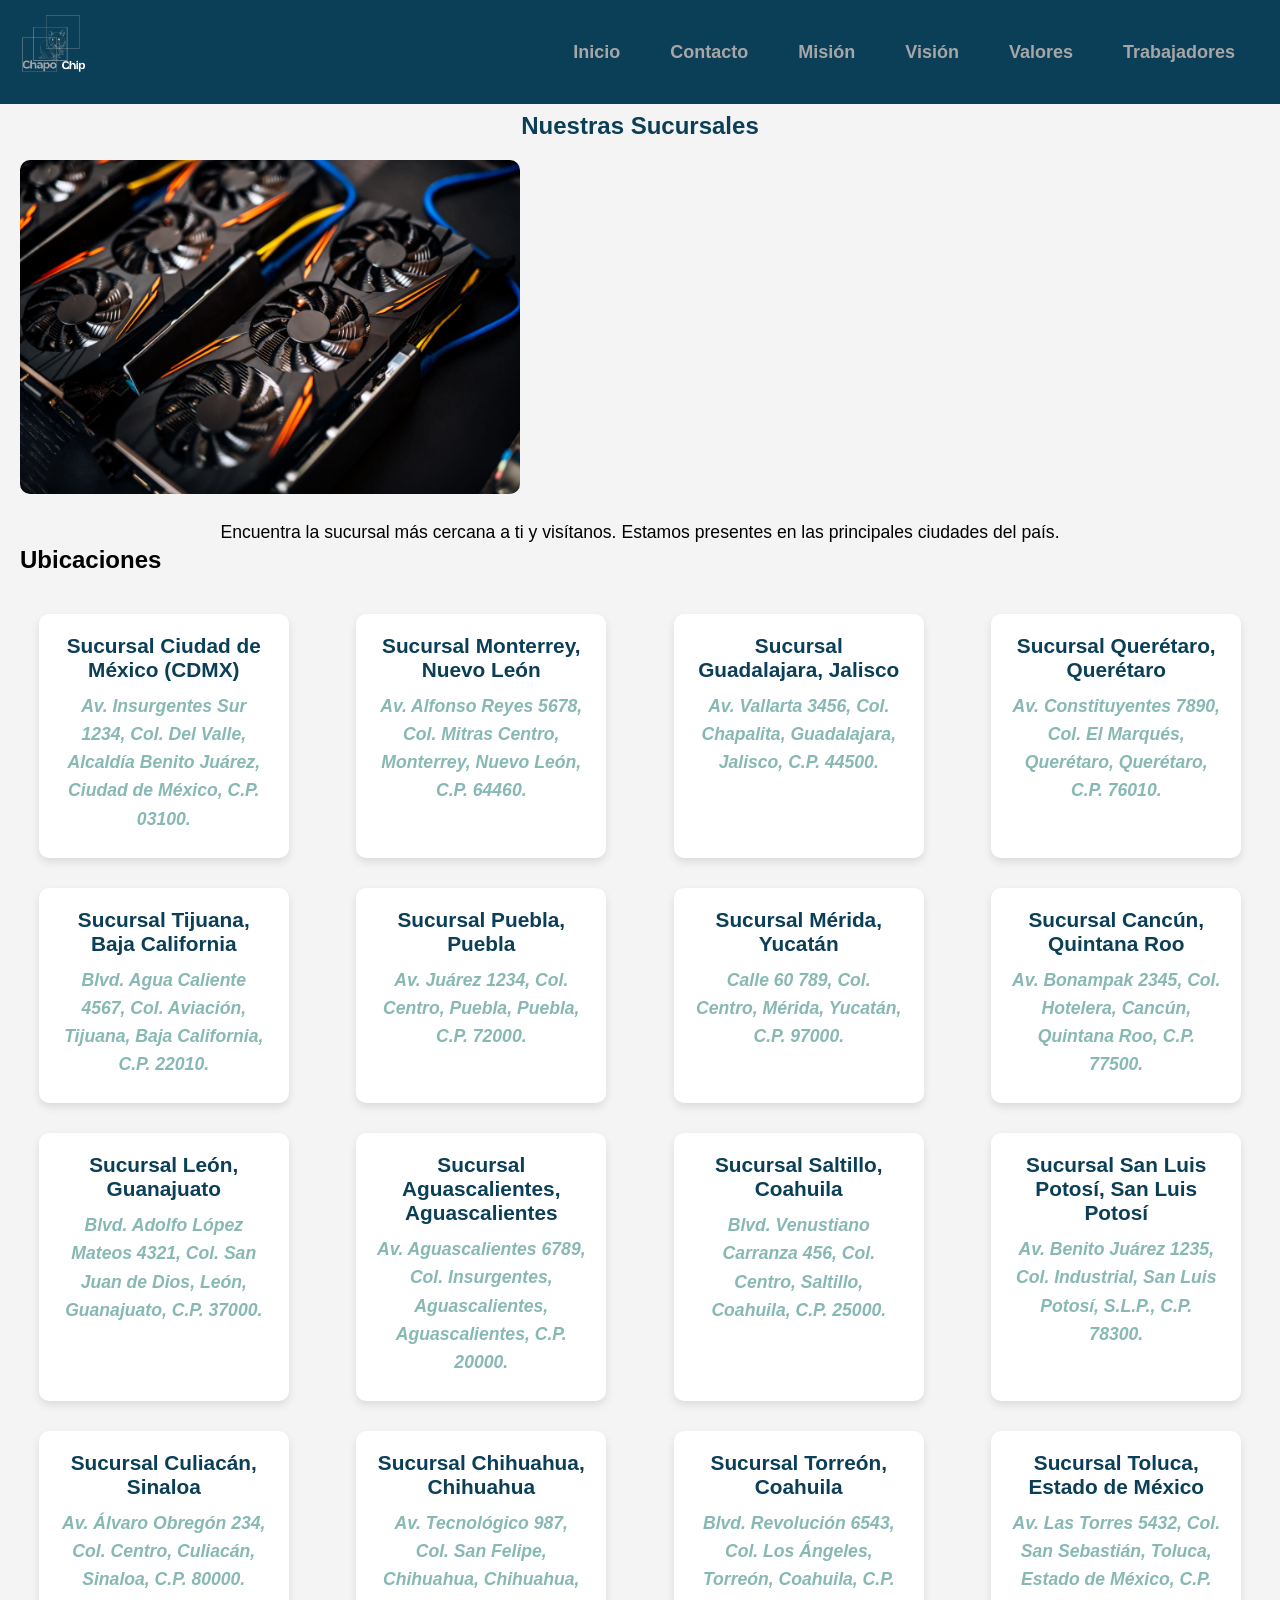
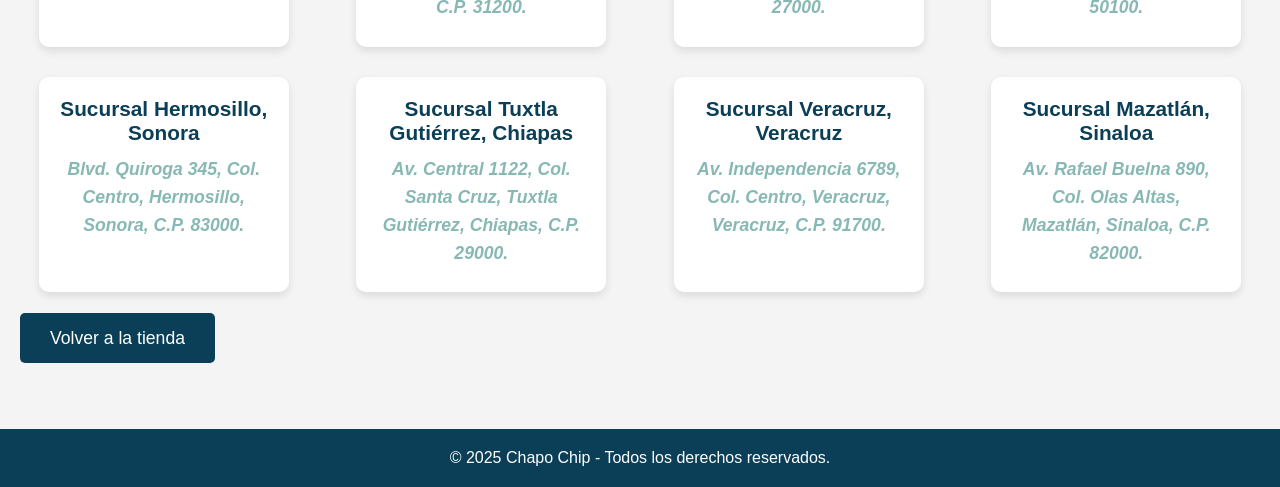
==== Sucursales.html @ d01cb4eb "Create Sucursales.html" ====
<!DOCTYPE html>
<html lang="es">
<head>
    <meta charset="UTF-8">
    <meta name="viewport" content="width=device-width, initial-scale=1.0">
    <link rel="stylesheet" href="Tarjetasgraficas.css">
    <title>Sucursales - Chapo Chip</title>
</head>
<body>

    <div class="head">
        <div class="logo">
            <img src="3.png" alt="Logo Chapo Chip">
        </div>
        <nav class="navbar">
            <a href="index.html">Inicio</a>
            <a href="index.html">Contacto</a>
            <a href="index.html">Misión</a>
            <a href="index.html">Visión</a>
            <a href="index.html">Valores</a>
            <a href="sesion.html">Trabajadores</a>
        </nav>
        <div class="hamburger" id="hamburger">
            <i class="fa fa-bars"></i>
        </div>
    </div>

    <section class="productos-detalles">
        <div class="producto-info">
            <br><br><br><br>
            <h1>Nuestras Sucursales</h1>
            <img src="R (1).jpg" alt="Mapa de sucursales">
            <p>Encuentra la sucursal más cercana a ti y visítanos. Estamos presentes en las principales ciudades del país.</p>
            
            <h2>Ubicaciones</h2>
            <div class="variables">
                <div class="variantes">
                    <h3>Sucursal Ciudad de México (CDMX)</h3>
                    <p>Av. Insurgentes Sur 1234, Col. Del Valle, Alcaldía Benito Juárez, Ciudad de México, C.P. 03100.</p>
                </div>
                <div class="variantes">
                    <h3>Sucursal Monterrey, Nuevo León</h3>
                    <p>Av. Alfonso Reyes 5678, Col. Mitras Centro, Monterrey, Nuevo León, C.P. 64460.</p>
                </div>
                <div class="variantes">
                    <h3>Sucursal Guadalajara, Jalisco</h3>
                    <p>Av. Vallarta 3456, Col. Chapalita, Guadalajara, Jalisco, C.P. 44500.</p>
                </div>
                <div class="variantes">
                    <h3>Sucursal Querétaro, Querétaro</h3>
                    <p>Av. Constituyentes 7890, Col. El Marqués, Querétaro, Querétaro, C.P. 76010.</p>
                </div>
                <div class="variantes">
                    <h3>Sucursal Tijuana, Baja California</h3>
                    <p>Blvd. Agua Caliente 4567, Col. Aviación, Tijuana, Baja California, C.P. 22010.</p>
                </div>
                <div class="variantes">
                    <h3>Sucursal Puebla, Puebla</h3>
                    <p>Av. Juárez 1234, Col. Centro, Puebla, Puebla, C.P. 72000.</p>
                </div>
                <div class="variantes">
                    <h3>Sucursal Mérida, Yucatán</h3>
                    <p>Calle 60 789, Col. Centro, Mérida, Yucatán, C.P. 97000.</p>
                </div>
                <div class="variantes">
                    <h3>Sucursal Cancún, Quintana Roo</h3>
                    <p>Av. Bonampak 2345, Col. Hotelera, Cancún, Quintana Roo, C.P. 77500.</p>
                </div>
                <div class="variantes">
                    <h3>Sucursal León, Guanajuato</h3>
                    <p>Blvd. Adolfo López Mateos 4321, Col. San Juan de Dios, León, Guanajuato, C.P. 37000.</p>
                </div>
                <div class="variantes">
                    <h3>Sucursal Aguascalientes, Aguascalientes</h3>
                    <p>Av. Aguascalientes 6789, Col. Insurgentes, Aguascalientes, Aguascalientes, C.P. 20000.</p>
                </div>
                <div class="variantes">
                    <h3>Sucursal Saltillo, Coahuila</h3>
                    <p>Blvd. Venustiano Carranza 456, Col. Centro, Saltillo, Coahuila, C.P. 25000.</p>
                </div>
                <div class="variantes">
                    <h3>Sucursal San Luis Potosí, San Luis Potosí</h3>
                    <p>Av. Benito Juárez 1235, Col. Industrial, San Luis Potosí, S.L.P., C.P. 78300.</p>
                </div>
                <div class="variantes">
                    <h3>Sucursal Culiacán, Sinaloa</h3>
                    <p>Av. Álvaro Obregón 234, Col. Centro, Culiacán, Sinaloa, C.P. 80000.</p>
                </div>
                <div class="variantes">
                    <h3>Sucursal Chihuahua, Chihuahua</h3>
                    <p>Av. Tecnológico 987, Col. San Felipe, Chihuahua, Chihuahua, C.P. 31200.</p>
                </div>
                <div class="variantes">
                    <h3>Sucursal Torreón, Coahuila</h3>
                    <p>Blvd. Revolución 6543, Col. Los Ángeles, Torreón, Coahuila, C.P. 27000.</p>
                </div>
                <div class="variantes">
                    <h3>Sucursal Toluca, Estado de México</h3>
                    <p>Av. Las Torres 5432, Col. San Sebastián, Toluca, Estado de México, C.P. 50100.</p>
                </div>
                <div class="variantes">
                    <h3>Sucursal Hermosillo, Sonora</h3>
                    <p>Blvd. Quiroga 345, Col. Centro, Hermosillo, Sonora, C.P. 83000.</p>
                </div>
                <div class="variantes">
                    <h3>Sucursal Tuxtla Gutiérrez, Chiapas</h3>
                    <p>Av. Central 1122, Col. Santa Cruz, Tuxtla Gutiérrez, Chiapas, C.P. 29000.</p>
                </div>
                <div class="variantes">
                    <h3>Sucursal Veracruz, Veracruz</h3>
                    <p>Av. Independencia 6789, Col. Centro, Veracruz, Veracruz, C.P. 91700.</p>
                </div>
                <div class="variantes">
                    <h3>Sucursal Mazatlán, Sinaloa</h3>
                    <p>Av. Rafael Buelna 890, Col. Olas Altas, Mazatlán, Sinaloa, C.P. 82000.</p>
                </div>
            </div>
            <br><br>
            <a href="tienda.html" class="cta-button">Volver a la tienda</a>
        </div>
    </section>

    <footer>
        <p>&copy; 2025 Chapo Chip - Todos los derechos reservados.</p>
    </footer>

    <script>
        const hamburger = document.getElementById('hamburger');
        const navbar = document.querySelector('.navbar');
    
        hamburger.addEventListener('click', () => {
            navbar.classList.toggle('active');
        });
    </script>

</body>
</html>
---- Tarjetasgraficas.css ----
/* Estilos generales */
* {
    margin: 0;
    padding: 0;
    box-sizing: border-box;
}

body {
    font-family: 'Arial', sans-serif;
    margin: 0;
    padding: 0;
    background-color: #f4f4f4;
}


.head {
    background-color: #0b3e57;
    display: flex;
    justify-content: space-between;
    align-items: center;
    padding: 15px 20px;
    position: fixed;
    width: 100%;
    top: 0;
    z-index: 1000;
}

.logo img {
    height: 70px;
    width: auto;
}

/* Estilo del menú de navegación */
.navbar {
    display: flex;
    list-style-type: none;
    margin: 0;
}

.navbar a {
    font-family: 'Roboto', sans-serif;
    color: #a6a6a6;
    padding: 18px 25px;
    text-decoration: none;
    font-weight: bold;
    transition: background-color 0.3s ease;
    font-size: 18px;
}
/* copia y pega del estilo de procesadore */
.navbar a:hover {
    background-color: #066b637b;
}

/* Estilo del botón de hamburguesa */
.hamburger {
    display: none; /* timido por defecto */
    cursor: pointer;
}

.hamburger i {
    color: white;
    font-size: 30px;
}

/* DDDdetalles de productos */
.productos-detalles {
    display: flex;
    justify-content: center;
    padding: 40px 20px;
    flex-direction: column;
    align-items: center;
}

.producto-info h1 {
    color: #0b3e57;
    text-align: center;
}

.producto-info img {
    width: 100%;
    max-width: 500px;
    border-radius: 10px;
    margin: 20px 0;
}

.producto-info p {
    font-size: 1.1em;
    text-align: center;
    line-height: 1.6;
}

/* Sección de variaciones de productos */
.variables {
    display: flex;
    justify-content: space-around;
    flex-wrap: wrap;
    gap: 30px;
    margin-top: 40px;
}

.variantes {
    background-color: white;
    padding: 20px;
    border-radius: 10px;
    box-shadow: 0 4px 8px rgba(0, 0, 0, 0.1);
    width: 250px;
    text-align: center;
    transition: transform 0.3s ease;
}

.variantes:hover {
    transform: translateY(-5px);
    box-shadow: 0 8px 16px rgba(0, 0, 0, 0.2);
}

.variantes h3 {
    color: #0b3e57;
    font-size: 1.3em;
    margin-bottom: 10px;
}

.variantes p {
    margin: 5px 0;
}

.variantes p:first-of-type {
    font-weight: bold;
    color: #066b637b;
}

.variantes p:last-of-type {
    font-style: italic;
}

/* Botón CTA */
.cta-button {
    background-color:#0b3e57;
    color: white;
    padding: 15px 30px;
    text-decoration: none;
    font-size: 1.1em;
    margin-top: 30px;
    border-radius: 5px;
    transition: background-color 0.3s ease;
}

.cta-button:hover {
    background-color: #066b637b;
}


footer {
    background-color:#0b3e57;
    color: white;
    padding: 20px;
    text-align: center;
    margin-top: 40px;
}

footer p {
    margin: 0;
}


@media (max-width: 768px) {
    .navbar {
        display: none; 
        flex-direction: column;
        align-items: center;
        background-color: #0b3e57;
        position: absolute;
        top: 60px;
        right: 0;
        width: 100%;
        border-top: 1px solid #a6a6a6;
    }

    .navbar.active {
        display: flex; 
    }

    .navbar a {
        padding: 15px;
        font-size: 14px;
        color: white;
        width: 100%;
        text-align: center;
        border-top: 3px solid #444;
    }

    .navbar a:first-child {
        border-top: none;
    }

    .hamburger {
        display: block; 
    }

    .hamburger i {
        color: white;
        font-size: 30px;
    }
}


@media (max-width: 1200px) {
    .navbar a {
        font-size: 16px;
    }

    .box {
        width: 90%;
    }

    .content.header h2 {
        font-size: 2.5em;
    }

    .vision-box {
        flex-direction: column;
        text-align: center;
    }

    .vision-box .vision-content h2 {
        font-size: 2.4em;
    }

    .vision-box .vision-content p {
        font-size: 1.2em;
    }

    .vision-box .image-box img {
        width: 100%;
    }

    .footer {
        padding: 30px 20px;
    }

    .footer .btn {
        font-size: 16px;
    }

    .social-icons a {
        font-size: 1.6em;
    }

    .contact-icons a {
        font-size: 1.6em;
    }
}


@media (max-width: 480px) {
    .navbar a {
        padding: 12px 18px;
        font-size: 14px;
    }

    .content.header h2 {
        font-size: 1.8em;
    }

    .btn-home a {
        font-size: 14px;
        padding: 10px 20px;
    }

    .section-container {
        padding: 10px;
    }

    .box {
        width: 95%;
        padding: 20px;
    }

    .vision-box {
        flex-direction: column;
        text-align: center;
    }

    .vision-box .vision-content h2 {
        font-size: 2em;
    }

    .vision-box .vision-content p {
        font-size: 1.1em;
    }

    .vision-box .image-box img {
        width: 100%;
    }

    .footer {
        padding: 20px 10px;
    }

    .footer .btn {
        font-size: 14px;
        padding: 10px 20px;
    }

    .social-icons a {
        font-size: 1.4em;
    }

    .contact-icons a {
        font-size: 1.4em;
    }
}
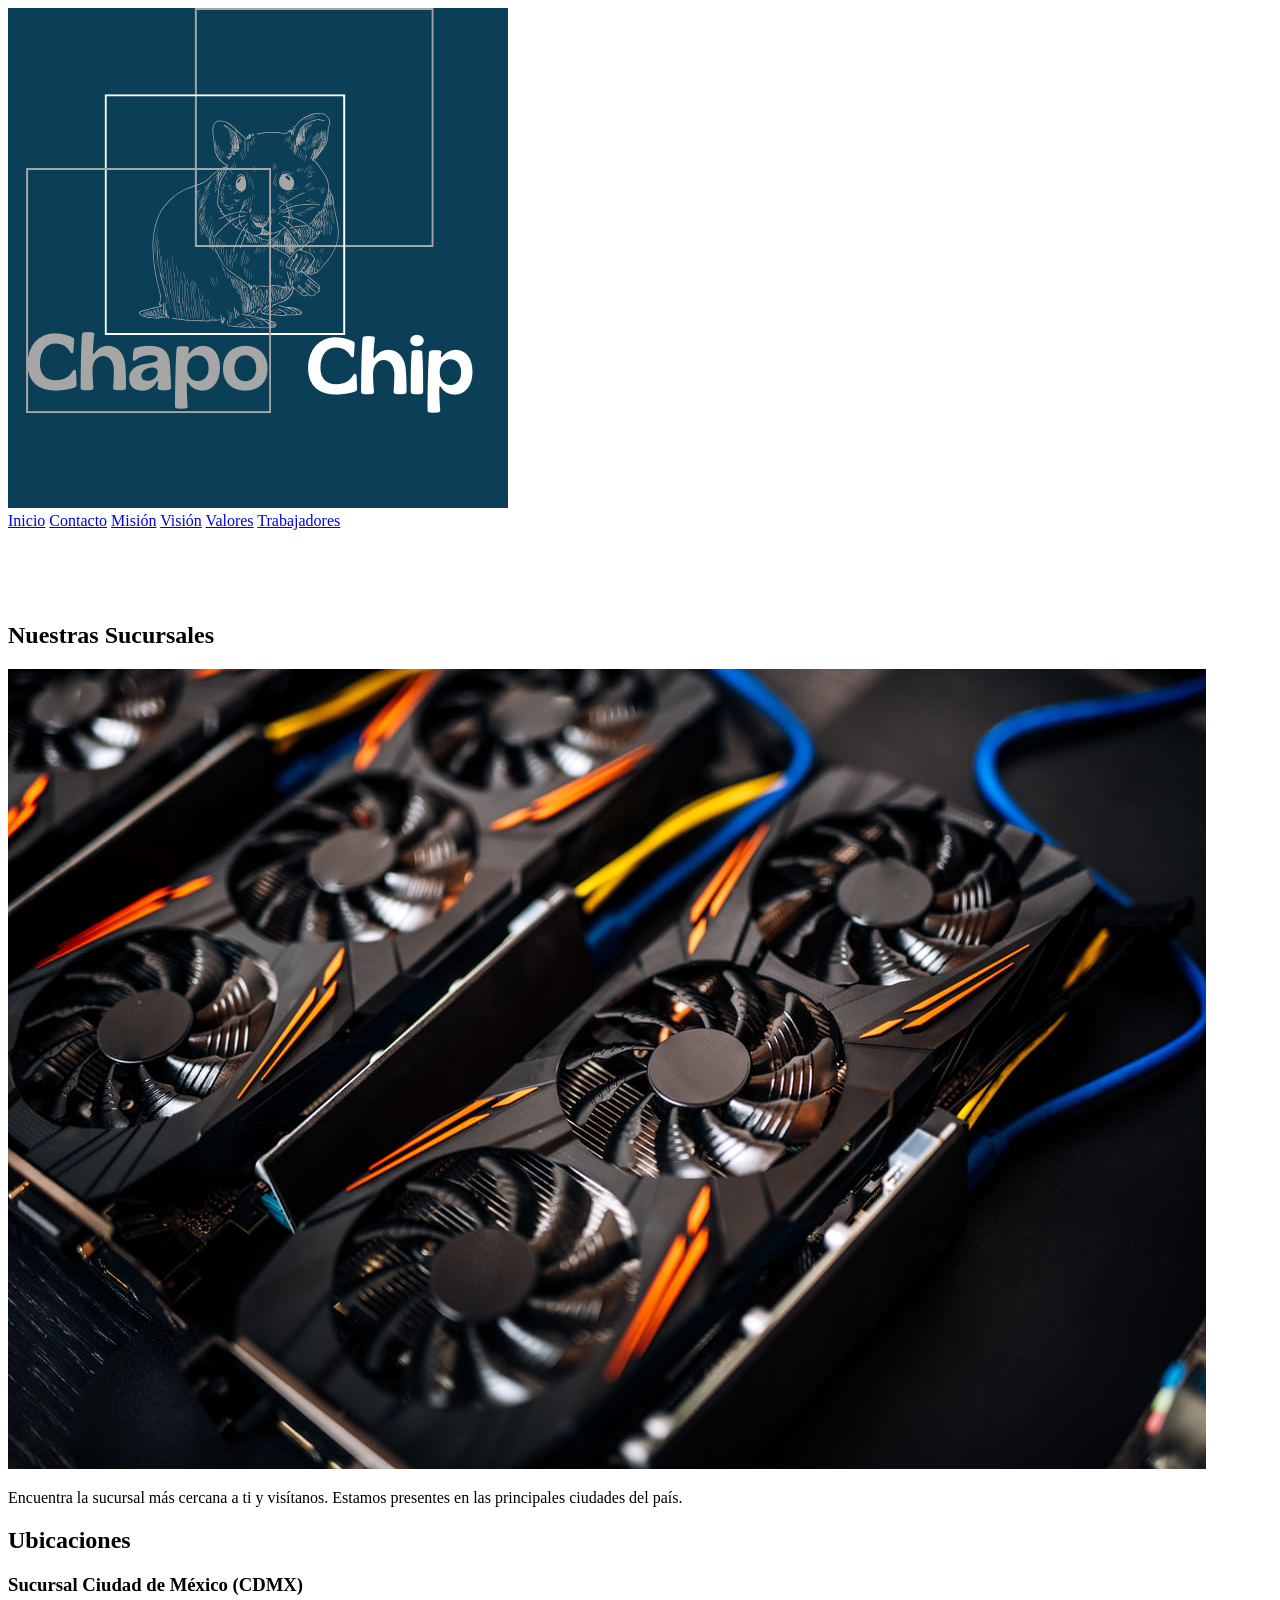
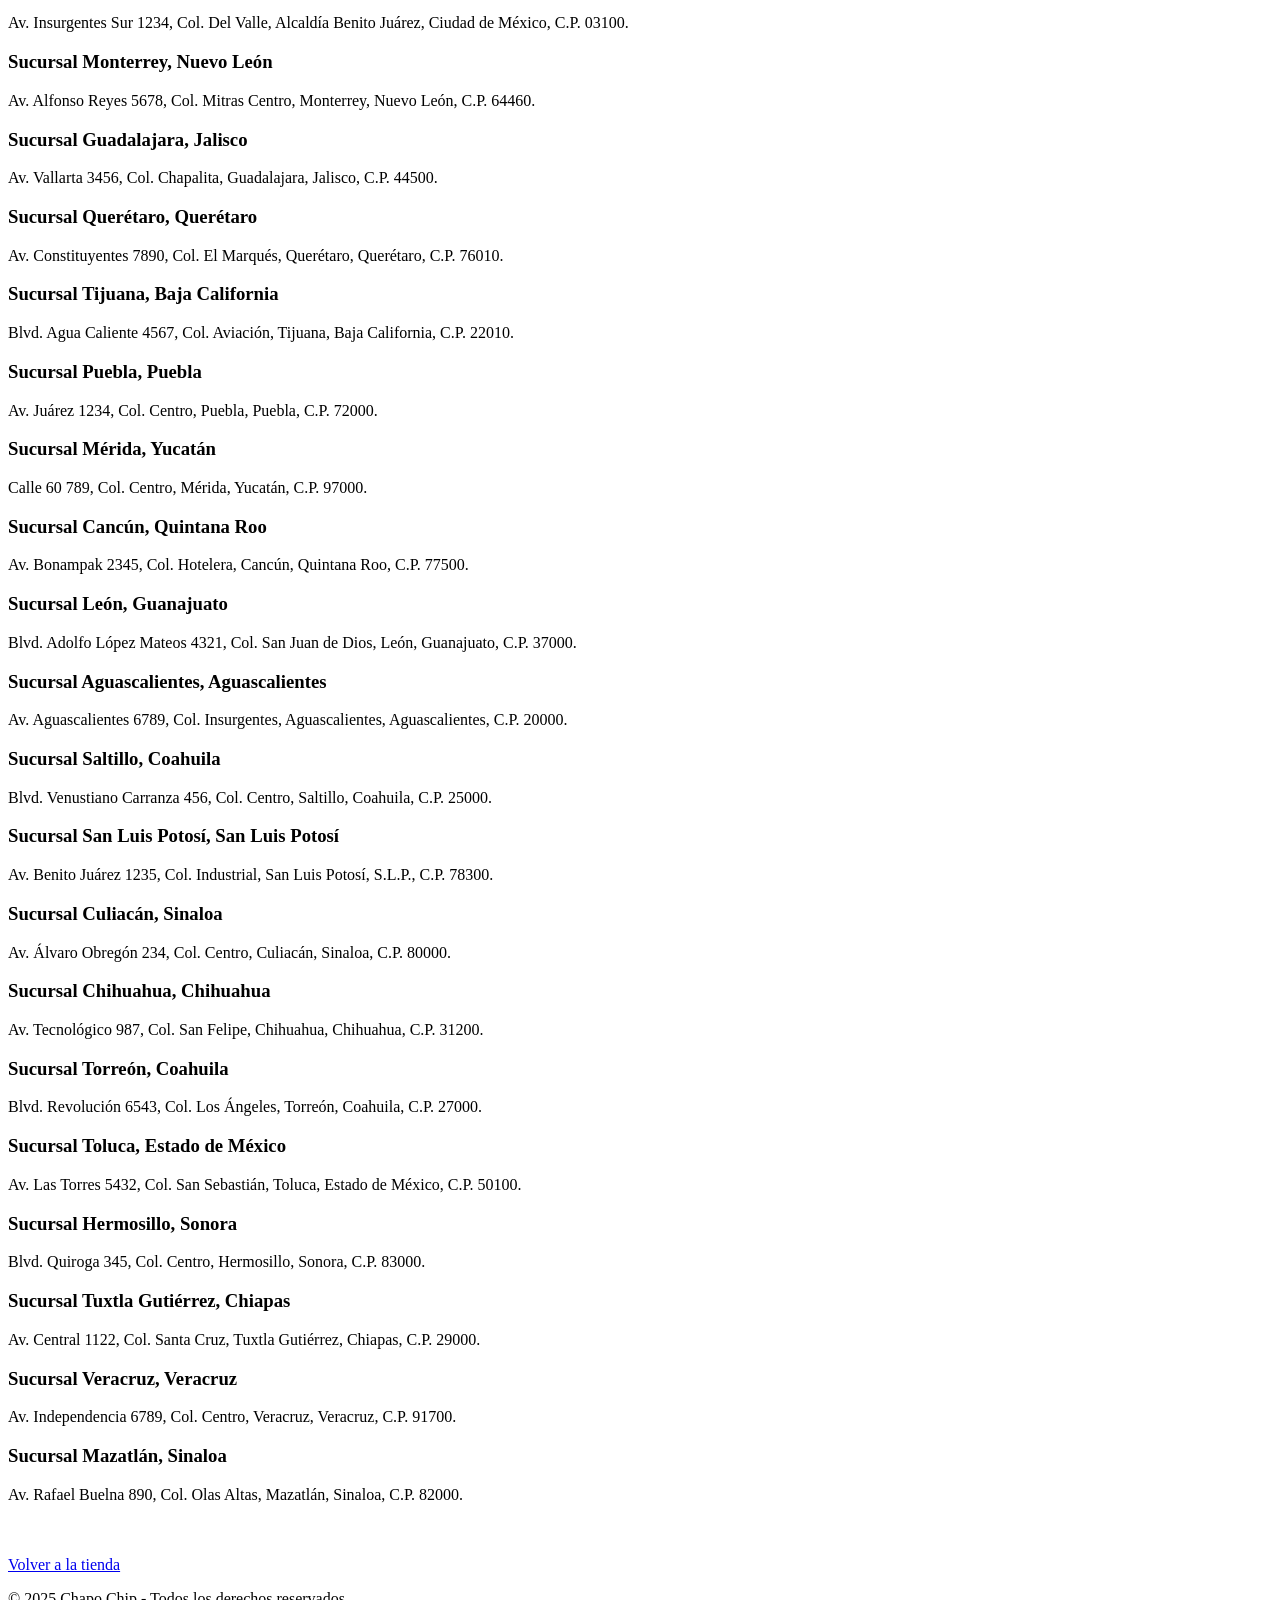
==== commit bfc8e0d0: "Update Sucursales.html" ====
--- a/Sucursales.html
+++ b/Sucursales.html
@@ -3,7 +3,7 @@
 <head>
     <meta charset="UTF-8">
     <meta name="viewport" content="width=device-width, initial-scale=1.0">
-    <link rel="stylesheet" href="Tarjetasgraficas.css">
+    <link rel="stylesheet" href="Sucursales.css">
     <title>Sucursales - Chapo Chip</title>
 </head>
 <body>
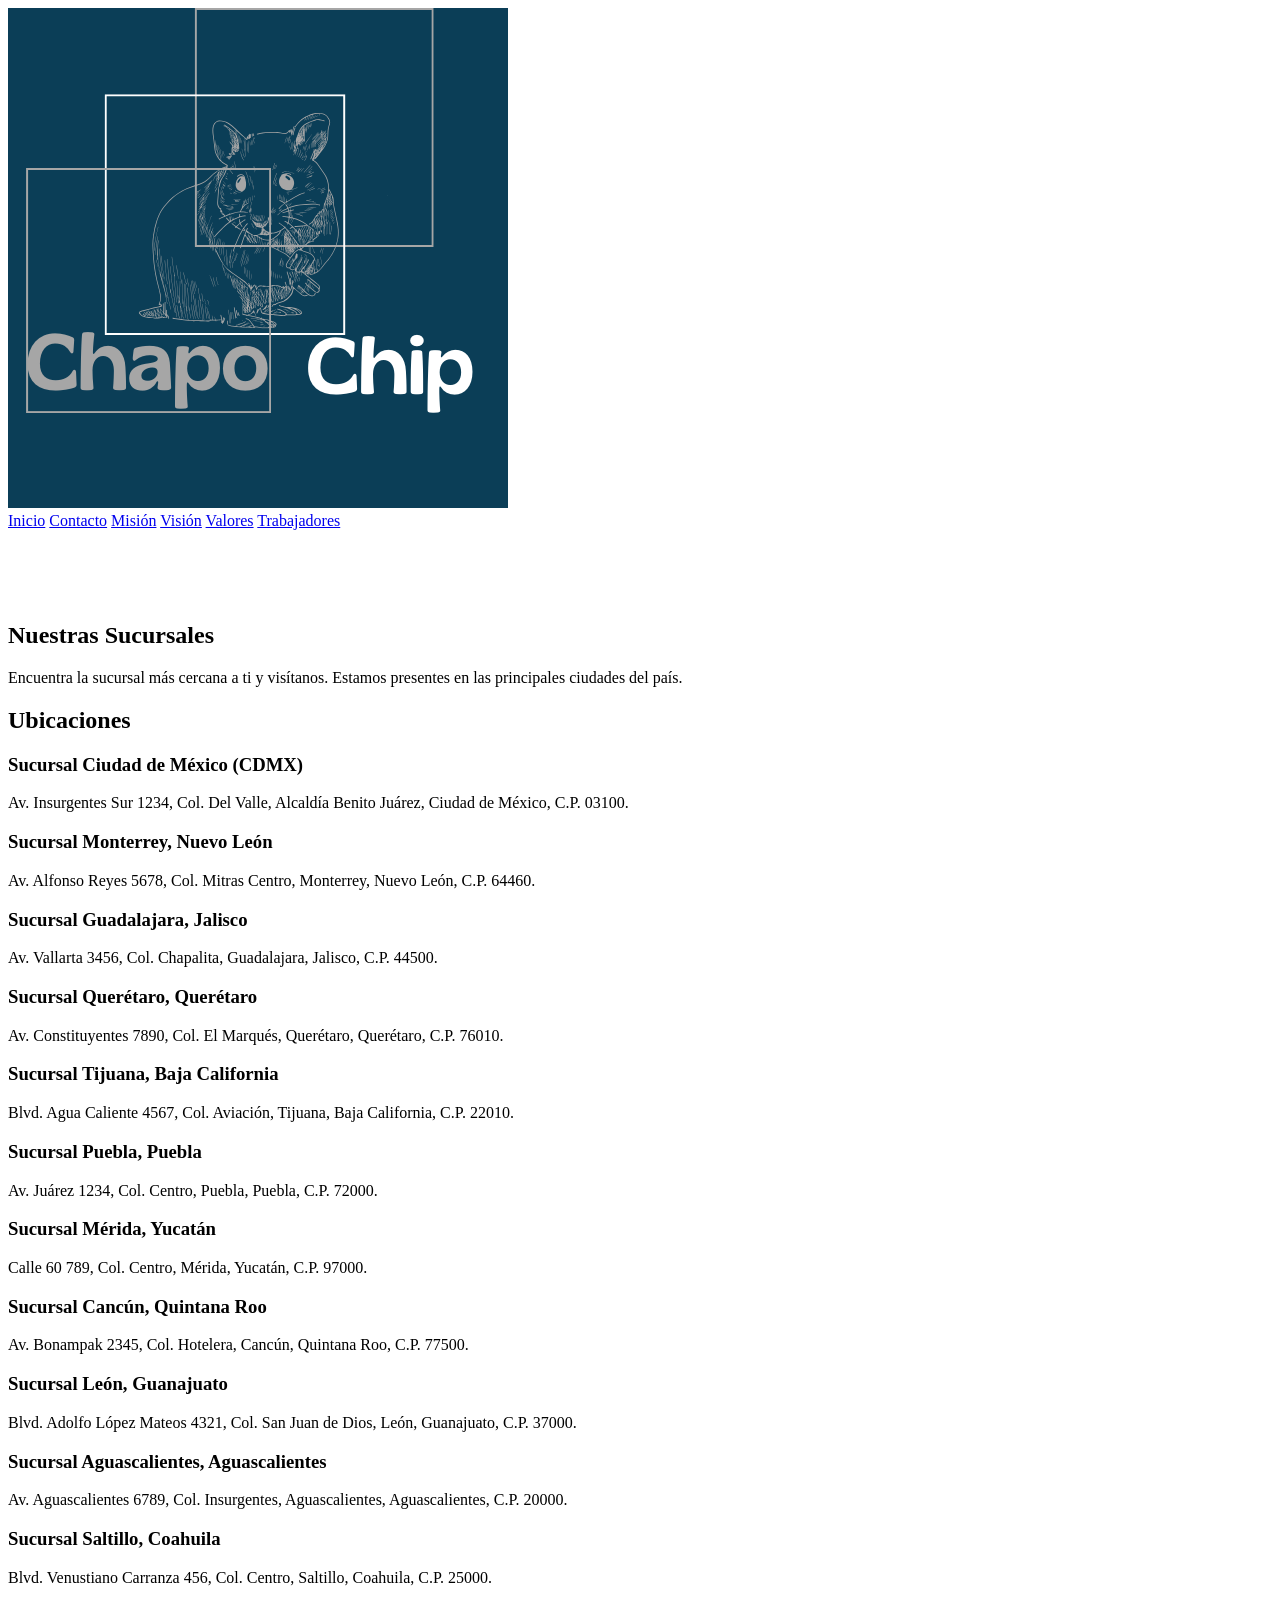
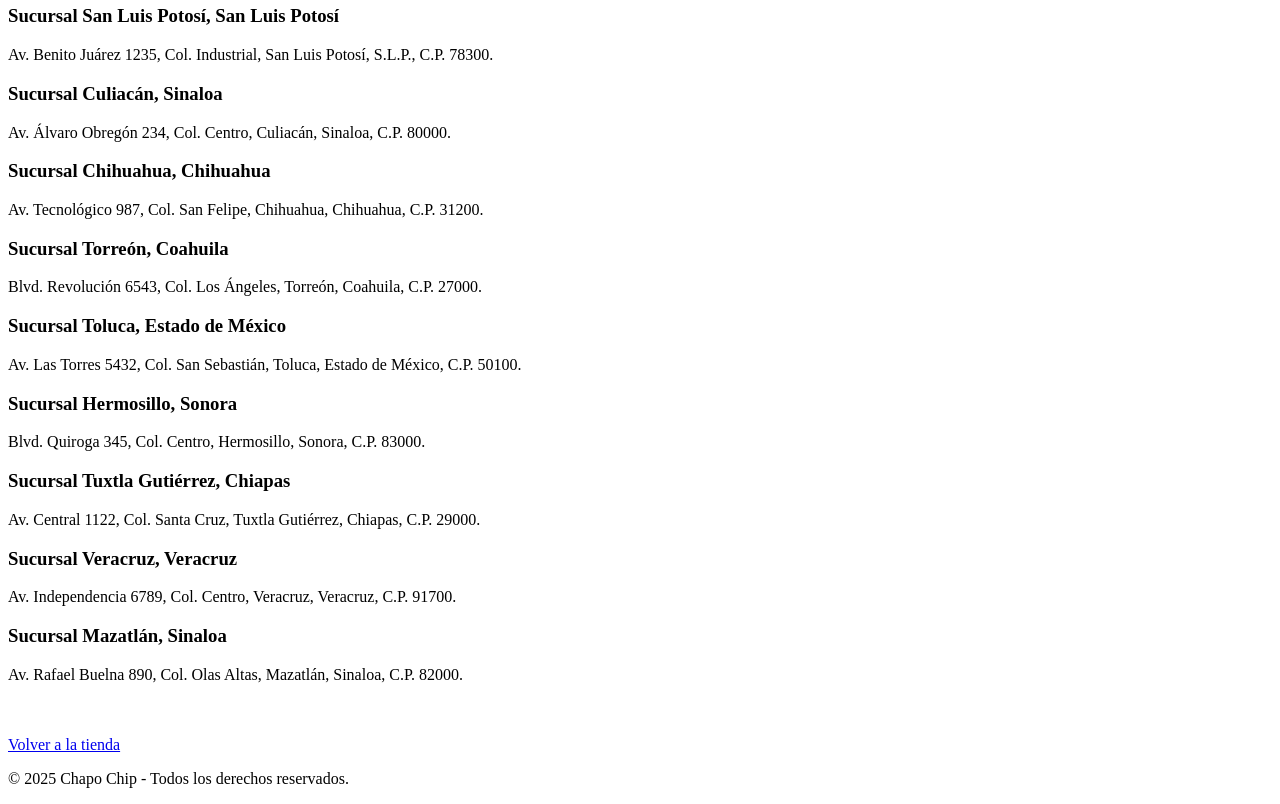
==== commit 74fb23ea: "Update Sucursales.html" ====
--- a/Sucursales.html
+++ b/Sucursales.html
@@ -29,7 +29,7 @@
         <div class="producto-info">
             <br><br><br><br>
             <h1>Nuestras Sucursales</h1>
-            <img src="R (1).jpg" alt="Mapa de sucursales">
+            
             <p>Encuentra la sucursal más cercana a ti y visítanos. Estamos presentes en las principales ciudades del país.</p>
             
             <h2>Ubicaciones</h2>
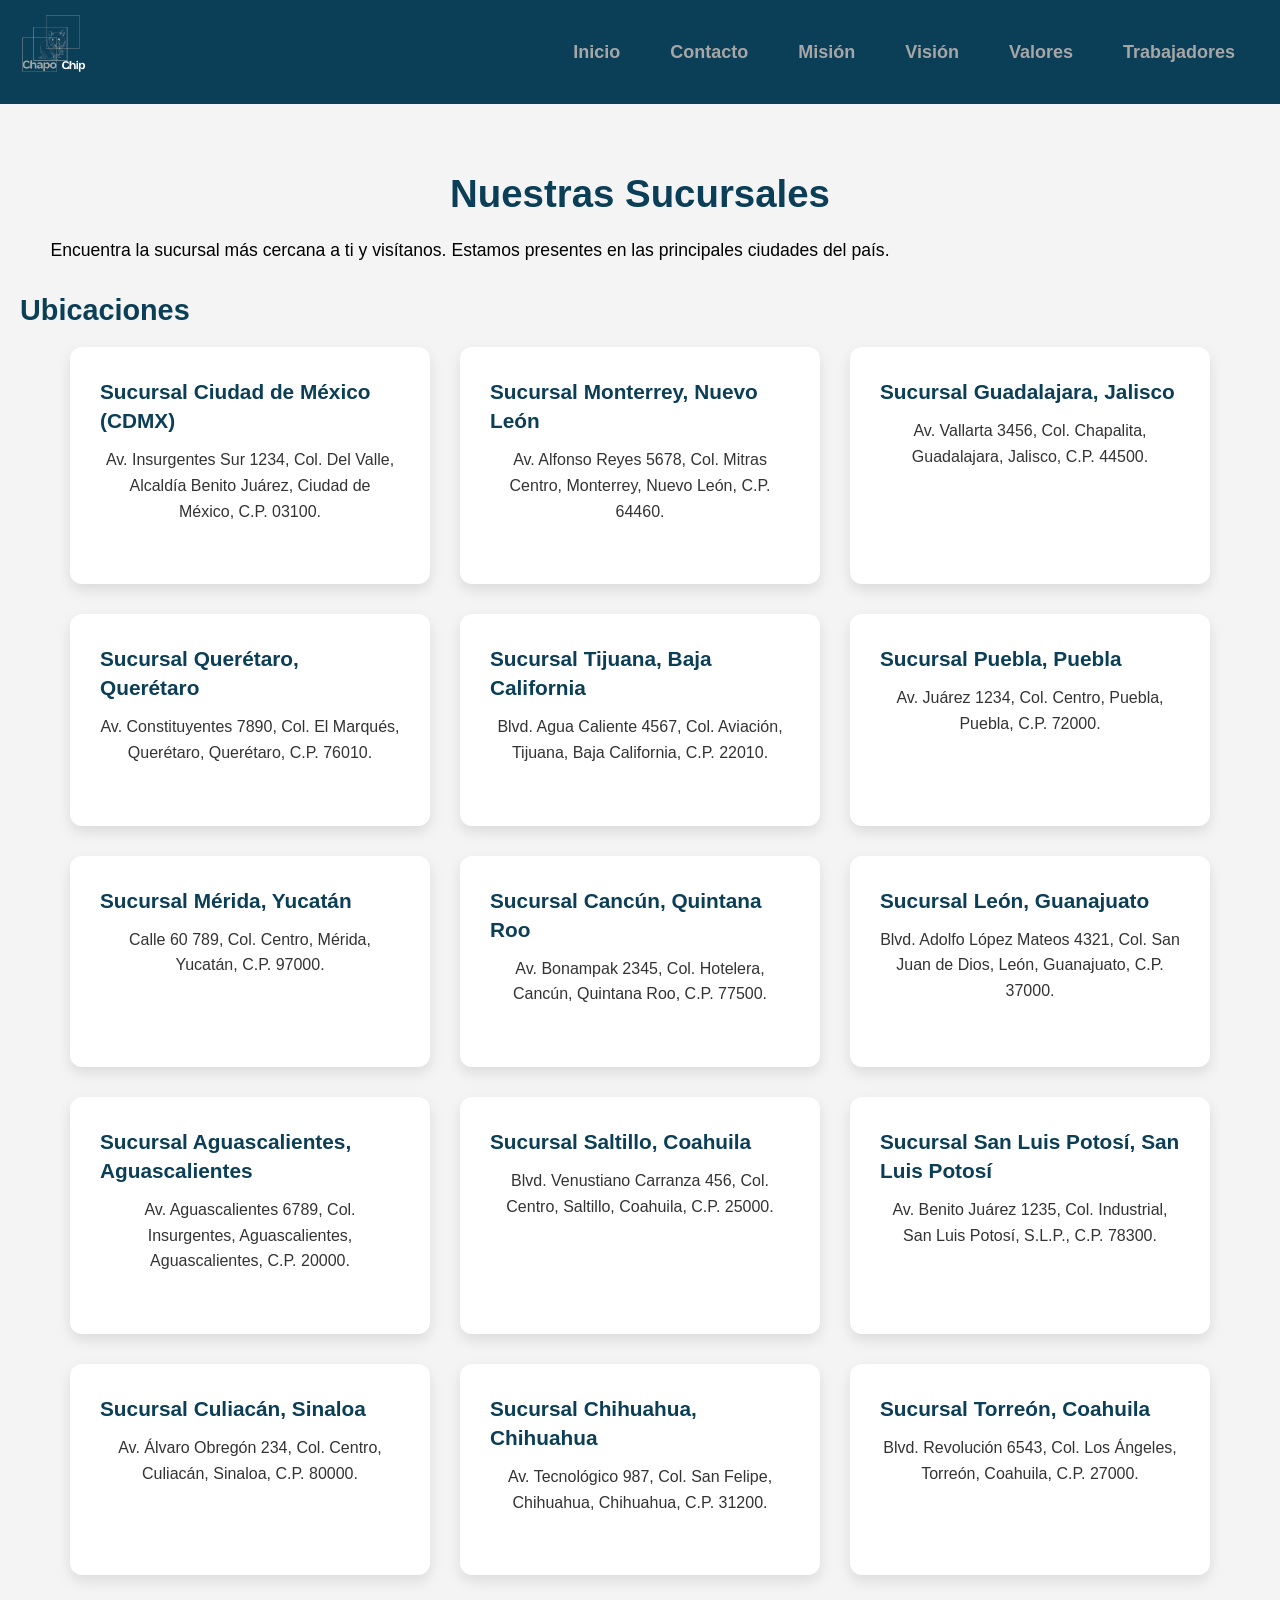
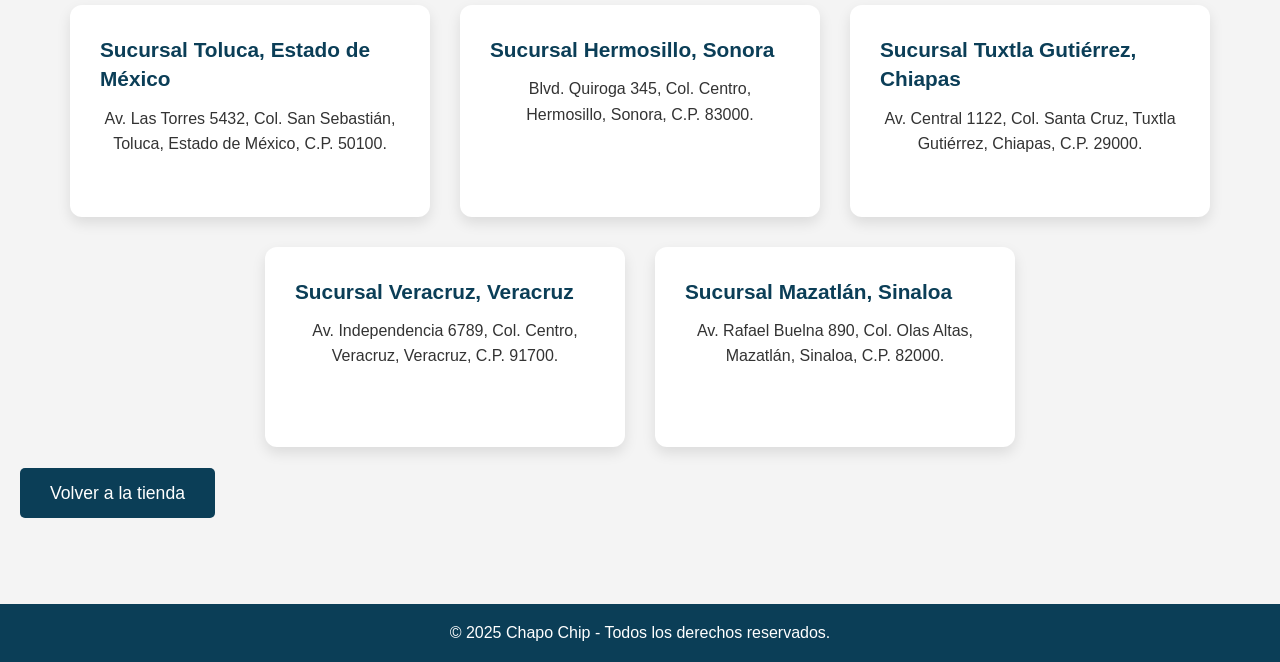
==== commit 22886928: "Update Sucursales.html" ====
--- a/Sucursales.html
+++ b/Sucursales.html
@@ -3,7 +3,7 @@
 <head>
     <meta charset="UTF-8">
     <meta name="viewport" content="width=device-width, initial-scale=1.0">
-    <link rel="stylesheet" href="Sucursales.css">
+    <link rel="stylesheet" href="sucursales.css">
     <title>Sucursales - Chapo Chip</title>
 </head>
 <body>
--- a/sucursales.css
+++ b/sucursales.css
@@ -0,0 +1,222 @@
+* {
+    margin: 0;
+    padding: 0;
+    box-sizing: border-box;
+}
+
+body {
+    font-family: 'Arial', sans-serif;
+    background-color: #f4f4f4;
+}
+
+/* ENCABEZADO */
+.head {
+    background-color: #0b3e57;
+    display: flex;
+    justify-content: space-between;
+    align-items: center;
+    padding: 15px 20px;
+    position: fixed;
+    width: 100%;
+    top: 0;
+    z-index: 1000;
+}
+
+.logo img {
+    height: 70px;
+    width: auto;
+}
+
+/* MENÚ */
+.navbar {
+    display: flex;
+    list-style-type: none;
+}
+
+.navbar a {
+    font-family: 'Roboto', sans-serif;
+    color: #a6a6a6;
+    padding: 18px 25px;
+    text-decoration: none;
+    font-weight: bold;
+    transition: background-color 0.3s ease;
+    font-size: 18px;
+}
+
+.navbar a:hover {
+    background-color: #066b637b;
+}
+
+/* HAMBURGUESA */
+.hamburger {
+    display: none;
+    cursor: pointer;
+}
+
+.hamburger i {
+    color: white;
+    font-size: 30px;
+}
+
+/* CONTENIDO GENERAL */
+.productos-detalles {
+    padding: 100px 20px 60px 20px;
+    display: flex;
+    flex-direction: column;
+    align-items: center;
+}
+
+.producto-info h1 {
+    color: #0b3e57;
+    font-size: 2.4em;
+    margin-bottom: 20px;
+    text-align: center;
+}
+
+.producto-info img {
+    max-width: 600px;
+    width: 100%;
+    border-radius: 10px;
+    margin-bottom: 20px;
+}
+
+.producto-info p {
+    font-size: 1.1em;
+    line-height: 1.6;
+    max-width: 900px;
+    text-align: center;
+    margin-bottom: 30px;
+}
+
+.producto-info h2 {
+    color: #0b3e57;
+    font-size: 1.8em;
+    margin-bottom: 20px;
+}
+
+/* TARJETAS DE SUCURSALES */
+.variables {
+    display: flex;
+    flex-wrap: wrap;
+    justify-content: center;
+    gap: 30px;
+    max-width: 1400px;
+}
+
+.variantes {
+    background-color: white;
+    border-radius: 12px;
+    box-shadow: 0 6px 14px rgba(0, 0, 0, 0.1);
+    padding: 30px;
+    width: 360px;
+    min-height: 200px;
+    transition: transform 0.3s ease, box-shadow 0.3s ease;
+}
+
+.variantes:hover {
+    transform: translateY(-5px);
+    box-shadow: 0 10px 20px rgba(0, 0, 0, 0.2);
+}
+
+.variantes h3 {
+    color: #0b3e57;
+    font-size: 1.3em;
+    margin-bottom: 12px;
+    line-height: 1.4;
+}
+
+.variantes p {
+    font-size: 1em;
+    color: #333;
+    line-height: 1.6;
+}
+
+/* BOTÓN CTA */
+.cta-button {
+    background-color: #0b3e57;
+    color: white;
+    padding: 15px 30px;
+    text-decoration: none;
+    font-size: 1.1em;
+    border-radius: 5px;
+    transition: background-color 0.3s ease;
+}
+
+.cta-button:hover {
+    background-color: #066b637b;
+}
+
+/* PIE DE PÁGINA */
+footer {
+    background-color: #0b3e57;
+    color: white;
+    padding: 20px;
+    text-align: center;
+    margin-top: 40px;
+}
+
+/* RESPONSIVO */
+@media (max-width: 768px) {
+    .navbar {
+        display: none;
+        flex-direction: column;
+        align-items: center;
+        background-color: #0b3e57;
+        position: absolute;
+        top: 70px;
+        right: 0;
+        width: 100%;
+        border-top: 1px solid #a6a6a6;
+    }
+
+    .navbar.active {
+        display: flex;
+    }
+
+    .navbar a {
+        padding: 15px;
+        font-size: 14px;
+        color: white;
+        text-align: center;
+        width: 100%;
+        border-top: 3px solid #444;
+    }
+
+    .hamburger {
+        display: block;
+    }
+
+    .producto-info h1 {
+        font-size: 2em;
+    }
+
+    .variables {
+        gap: 20px;
+    }
+
+    .variantes {
+        width: 90%;
+    }
+}
+
+@media (max-width: 480px) {
+    .producto-info h1 {
+        font-size: 1.6em;
+    }
+
+    .producto-info h2 {
+        font-size: 1.4em;
+    }
+
+    .variantes {
+        padding: 20px;
+    }
+
+    .variantes h3 {
+        font-size: 1.1em;
+    }
+
+    .variantes p {
+        font-size: 0.95em;
+    }
+}
